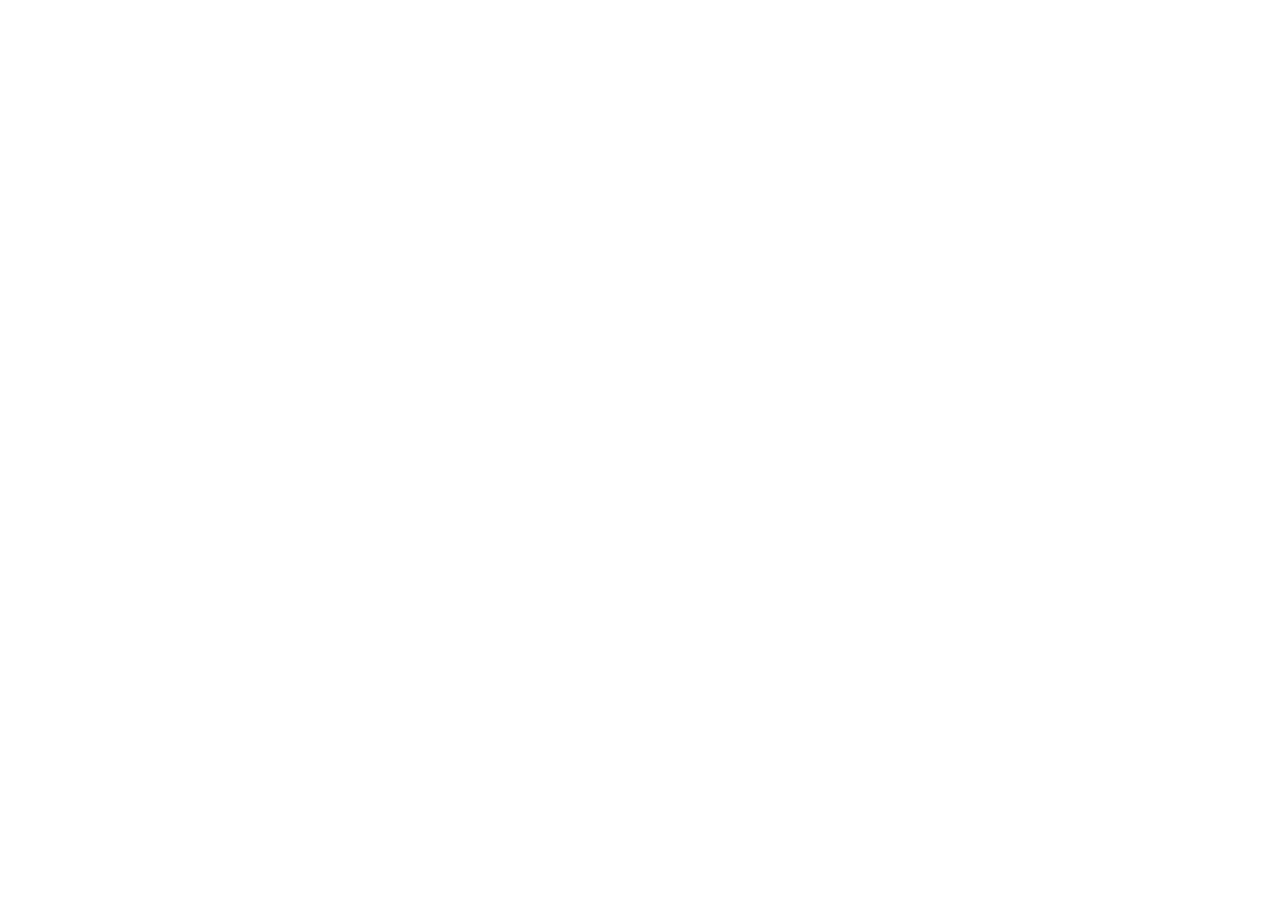
==== index.html @ b8d5f79d "start project" ====
<!DOCTYPE html>
<html lang="en">
<head>
    <meta charset="UTF-8">
    <meta name="viewport" content="width=device-width, initial-scale=1.0">
    <title>movie search</title>
</head>
<body>
    
    <script src="script.js"></script>
</body>
</html>
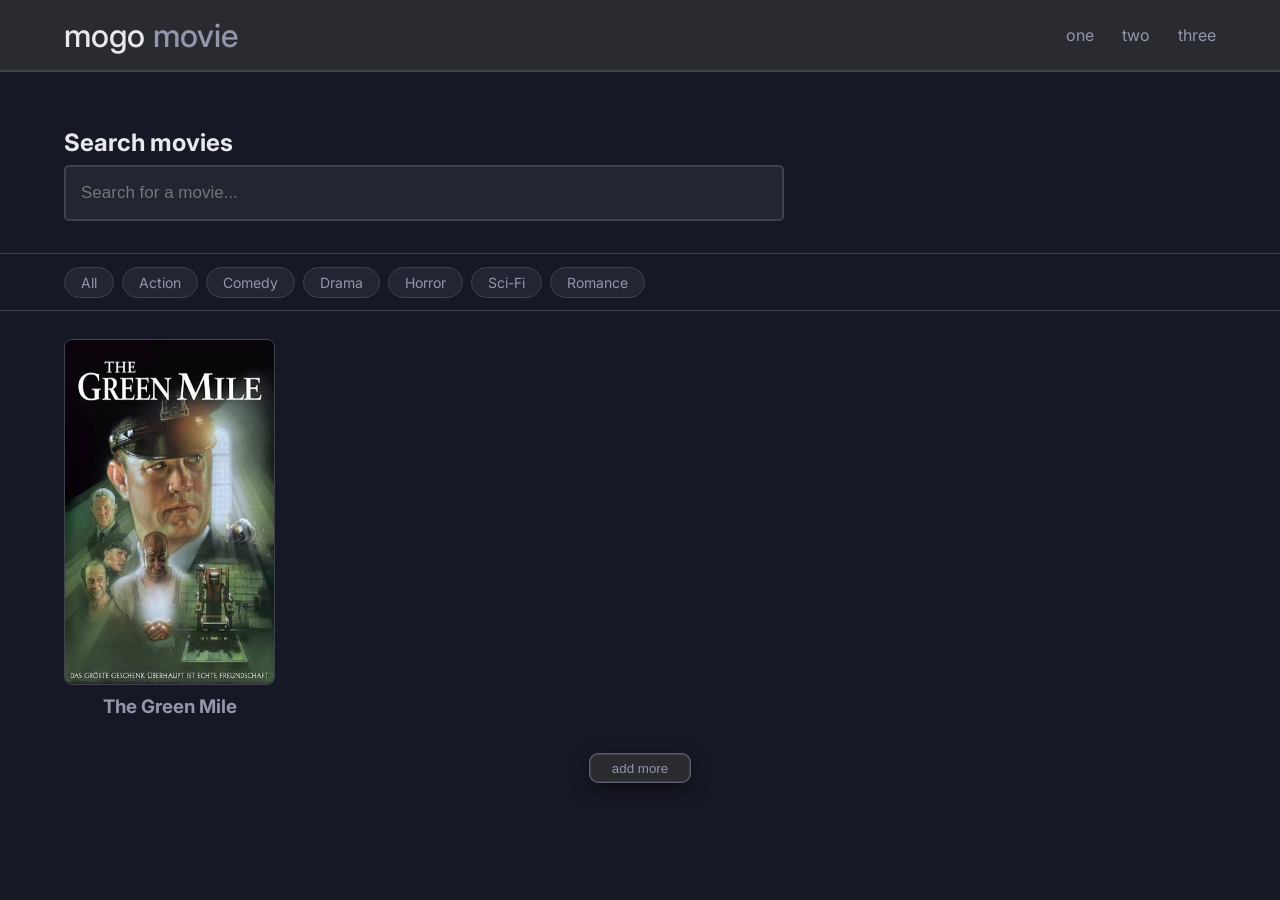
==== commit 8664d920: "middle of project" ====
--- a/index.html
+++ b/index.html
@@ -4,8 +4,66 @@
     <meta charset="UTF-8">
     <meta name="viewport" content="width=device-width, initial-scale=1.0">
     <title>movie search</title>
+    <link rel="stylesheet" href="style.css">
+    <link rel="preconnect" href="https://fonts.googleapis.com">
+    <link rel="preconnect" href="https://fonts.gstatic.com" crossorigin>
+    <link href="https://fonts.googleapis.com/css2?family=Inter:wght@400;500&display=swap" rel="stylesheet">
 </head>
 <body>
+    
+    <header> 
+        <h1 class="logo"><span class="logo-primary">mogo</span> movie</h1>
+        <ul class="nav">
+            <li>one</li>
+            <li>two </li>
+            <li>three</li>
+        </ul>
+    </header>
+    <div class="container">
+        <section class="search">
+            <h1>Search movies</h1>
+            <div class="search-box">
+                <input type="text"  placeholder="Search for a movie..." id="input">
+                <div class="dropdown" >
+                    <!-- <div class="result"> 
+                        <img src="img/greenMile.jpeg" alt="">
+                        <p class="moive-name">green mile</p>
+                        <div class="years"> (1999)</div>
+                    </div> -->
+                </div>   
+            </div>
+        </section>
+    </div>
+
+        <section class="filter-row">
+            <div class="container">
+                <ul class="pills">
+                    <li>All</li>
+                    <li>Action</li>
+                    <li>Comedy</li>
+                    <li>Drama</li>
+                    <li>Horror</li>
+                    <li>Sci-Fi</li>
+                    <li>Romance</li>
+                </ul>
+                <div class="sort"></div>
+                <ul class="sortdrop">
+                </ul>
+            </div>
+        </section>
+    <div class="container movie-container">
+        <section class="movies-grid">
+            <div class="movie-item">
+    <div class="movie-card">
+        <img src="img/greenMile.jpeg" alt="The Green Mile">
+    </div>
+    <h3 class="movie-name">The Green Mile</h3>
+</div>
+        </section>
+        </div>
+        <div class="container-add">
+            <button class="add-more">add more</button>
+        </div>
     
     <script src="script.js"></script>
 </body>
--- a/style.css
+++ b/style.css
@@ -0,0 +1,342 @@
+
+
+:root { 
+  /* Color Tokens */
+  --bg-color: #161826;
+  --card-surface: #232532;
+  --surface-raised: #292b31;
+
+  /* Typography Colors */
+  --text-primary: #e9e9ed;
+  --text-secondary: #9397ab;
+  --text-tertiary: #75798c;
+
+  /* Accent & Interactive */
+  --accent: #9184d9;
+  --accent-light: #b5abfc;
+  --accent-tint: #2b2741;
+
+  /* Borders & Features */
+  --border-color: #3f424d;
+  --feature-ground: #262a60;
+
+  /* Elevations (Borders + Shadows) */
+  --elevation-card: 0 0 0 1px var(--border-color);
+  --elevation-dropdown: 0 0 0 1px #595d6c, 0 6px 18px rgba(0, 0, 0, 0.55);
+  --elevation-modal: 0 0 0 1px var(--text-secondary), 0 16px 40px rgba(0, 0, 0, 0.65);
+
+  /* Layout Dimensions */
+  --header-height: 72px;
+  --search-input-w: 720px;
+  --search-input-h: 56px;
+  --modal-max-w: 880px;
+
+  /* Card Dimensions */
+  --card-media-height: 270px;
+  --card-info-height: 76px;
+  --card-total-height: 346px;
+
+  /* Default Grid System (≥1440px) */
+  --grid-cols: 6;
+  --grid-gap-x: 24px;
+  --grid-gap-y: 40px;
+  --page-gutter: 50px;
+
+  /* Spacing System */
+  --space-hero-pt: 56px;
+  --space-hero-pb: 32px;
+  --space-filter-pb: 28px;
+  --space-meta-pb: 16px;
+  --space-loadmore-mt: 48px;
+
+  /* Overlays */
+  --color-backdrop: rgba(22, 24, 38, 0.72);
+
+      --space-sm: 8px;
+    --space-md: 16px;
+    --space-lg: 24px;
+    --space-xl: 32px;
+    --space-2xl: 48px;
+    --space-3xl: 56px;
+}
+* {
+    padding: 0;
+    margin: 0;
+    box-sizing: border-box;
+    border: none;
+    outline: none;
+}
+body {
+    background-color: var(--bg-color);
+    font-family: 'Inter', system-ui, -apple-system, BlinkMacSystemFont, sans-serif;
+    -webkit-font-smoothing: antialiased;
+    -moz-osx-font-smoothing: grayscale;
+    font-weight: 400;
+    color: var(--text-primary);
+}
+.container {
+    padding: 0 var(--page-gutter);
+}
+header { 
+    display: flex;
+    justify-content: space-between;
+    width: 100%;
+    padding: 0 var(--page-gutter);
+    align-items: center;
+    position: sticky;
+    top: 0;
+    z-index: 3000000;
+    background-color: var(--surface-raised);
+    border-bottom: 2px solid var(--border-color);
+    height: var(--header-height);
+}
+.logo {
+    font-weight: 500;
+    color: var(--text-secondary);
+    span {
+        color: var(--text-primary);
+    }
+}
+header ul {
+        list-style: none;
+        display: flex;
+        gap: var(--space-filter-pb);
+        color: var(--text-secondary);
+            li {
+        cursor: pointer;
+            }
+    }
+.search{
+  padding: var(--space-hero-pt) 0 var(--space-hero-pb);
+  display: flex;
+  position: relative;
+  flex-direction: column;
+}
+.search h1 { 
+  margin-bottom: var(--space-sm);
+  color: var(--text-primary);
+}
+.search input{ 
+    width: var(--search-input-w);
+    height: var(--search-input-h);
+    border-radius: 5px;
+    border: 2px solid var(--border-color);
+    /* margin-bottom: var(--space-sm); */
+    background-color: var(--card-surface);
+    color: var(--text-secondary);
+    font-size: 17px;
+    padding: 15px;
+}
+.search input:hover ,
+.search input:focus {
+  border: 1px solid var(--accent);
+}
+.search-box { 
+  position: relative;
+}
+.search .dropdown { 
+  max-height: calc( 44px * 6 + var(--space-sm)*2);
+  /* height: var(--elevation-dropdown); */
+  width: var(--search-input-w);
+  background-color: var(--surface-raised);
+  border-radius: 5px;
+  position: absolute;
+  top: calc( 100% + 6px);
+  opacity: 0.9;
+  overflow-y: auto;
+  padding: 0;
+  border: none;
+  z-index: 20000;
+  scroll-behavior: smooth;
+  overscroll-behavior: contain;
+
+  /* display: none; */
+}
+.search .dropdown:has(.result) {
+  padding: var(--space-sm);
+  border: 1px solid var(--border-color);
+}
+.search .dropdown .result {
+  height: 44px;
+  width: 100%;
+  display: flex;
+  align-items: center;
+  gap: 10px;
+  padding: 5px;
+}
+.search .dropdown .result img {
+  width: 40px;
+  height: 40px;
+}
+.search .dropdown .result .years { 
+  font-size: 14px;
+
+}
+
+.search .dropdown .result:hover { 
+  background-color: var(--accent-tint);
+
+}
+
+
+
+/* 2. تصميم شكل السكرول بار (Custom Scrollbar) */
+.search .dropdown::-webkit-scrollbar {
+  width: 6px; /* عرض السكرول بار */
+}
+
+.search .dropdown::-webkit-scrollbar-track {
+  background: transparent; /* خلفية المسار شفافة */
+}
+
+.search .dropdown::-webkit-scrollbar-thumb {
+  background-color: var(--border-color); /* لون مقبض السكرول */
+  border-radius: 10px;
+}
+
+.search .dropdown::-webkit-scrollbar-thumb:hover {
+  background-color: var(--text-tertiary); /* لونه لما تقف عليه بالموس */
+}
+
+.filter-row { 
+    display: flex;
+    width: 100%;
+    border-bottom: 1px solid var(--border-color);
+    border-top: 1px solid var(--border-color);
+    margin-bottom: var(--space-filter-pb); }
+
+.filter-row .container {
+    display: flex;
+    justify-content: space-between; 
+    align-items: center;
+    width: 100%;
+    height: 36px;
+    padding: 28px var(--page-gutter);
+    position: relative; 
+}
+
+.filter-row .container ul.pills {
+    list-style: none;
+    display: flex;
+    gap: 8px;
+    align-items: center;
+}
+
+.filter-row .container ul.pills li {
+    padding: 6px 16px;
+    background-color: var(--card-surface);
+    border: 1px solid var(--border-color);
+    border-radius: 20px;
+    font-size: 14px;
+    color: var(--text-secondary);
+    cursor: pointer;
+    transition: all 0.2s ease;
+}
+
+.filter-row .container ul.pills li:hover,
+.filter-row .container ul.pills li.active {
+    background-color: var(--accent-tint);
+    border-color: var(--accent);
+    color: var(--text-primary);
+}
+
+.filter-row .container .sortdrop {
+    position: absolute;
+    right: 0;
+    top: calc(100% + 6px);
+    background-color: var(--surface-raised);
+    border: 1px solid var(--border-color);
+    border-radius: 8px;
+    box-shadow: var(--elevation-dropdown);
+    list-style: none;
+    display: none; 
+    z-index: 10;
+}
+
+.movies-grid { 
+  display: grid;
+  grid-template-columns: repeat(var(--grid-cols), minmax(0, 1fr));
+  column-gap: 24px;
+  row-gap: 40px;
+}
+
+.movie-card { 
+  height: var(--card-total-height); 
+  background-color: var(--card-surface);
+  border-radius: 8px;
+  border: 1px solid var(--border-color); 
+  overflow: hidden; 
+  display: flex;
+  flex-direction: column;
+  transition: all 0.2s ease;
+  cursor: pointer;
+  img {
+    height: 100%;
+  }
+}
+
+.movie-card:hover,
+.movie-card:active { 
+  background-color: var(--accent-tint);
+  border-color: var(--accent);
+  color: var(--text-primary);
+  transform: translateY(-4px); 
+}
+ .movie-name { 
+  color: var(--text-secondary);
+  text-align: center;
+  margin-top: 10px
+}
+.container-add { 
+  width: 100%;
+  height: 100px;
+  display: flex;
+  align-items: center;
+  justify-content: center;
+}
+.add-more { 
+    width: 100px;
+    height: 28px;
+    cursor: pointer;
+    background-color: var(--surface-raised);
+    border: 1px solid var(--border-color);
+    border-radius: 8px;
+    box-shadow: var(--elevation-dropdown);
+    color: var(--text-secondary);
+}
+
+.add-more:hover {
+    background-color: var(--accent-tint);
+    border-color: var(--accent);
+    color: var(--text-primary);
+}
+
+
+@media (max-width: 1439px) {
+  :root {
+    --grid-cols: 5;
+    --page-gutter: 64px;
+  }
+}
+
+@media (max-width: 1199px) {
+  :root {
+    --grid-cols: 4;
+    --page-gutter: 40px;
+  }
+}
+
+@media (max-width: 1023px) {
+  :root {
+    --grid-cols: 3;
+    --page-gutter: 32px;
+  }
+}
+
+@media (max-width: 767px) {
+  :root {
+    --grid-cols: 2;
+    --page-gutter: 20px;
+    --grid-gap-x: 16px;
+  }
+}
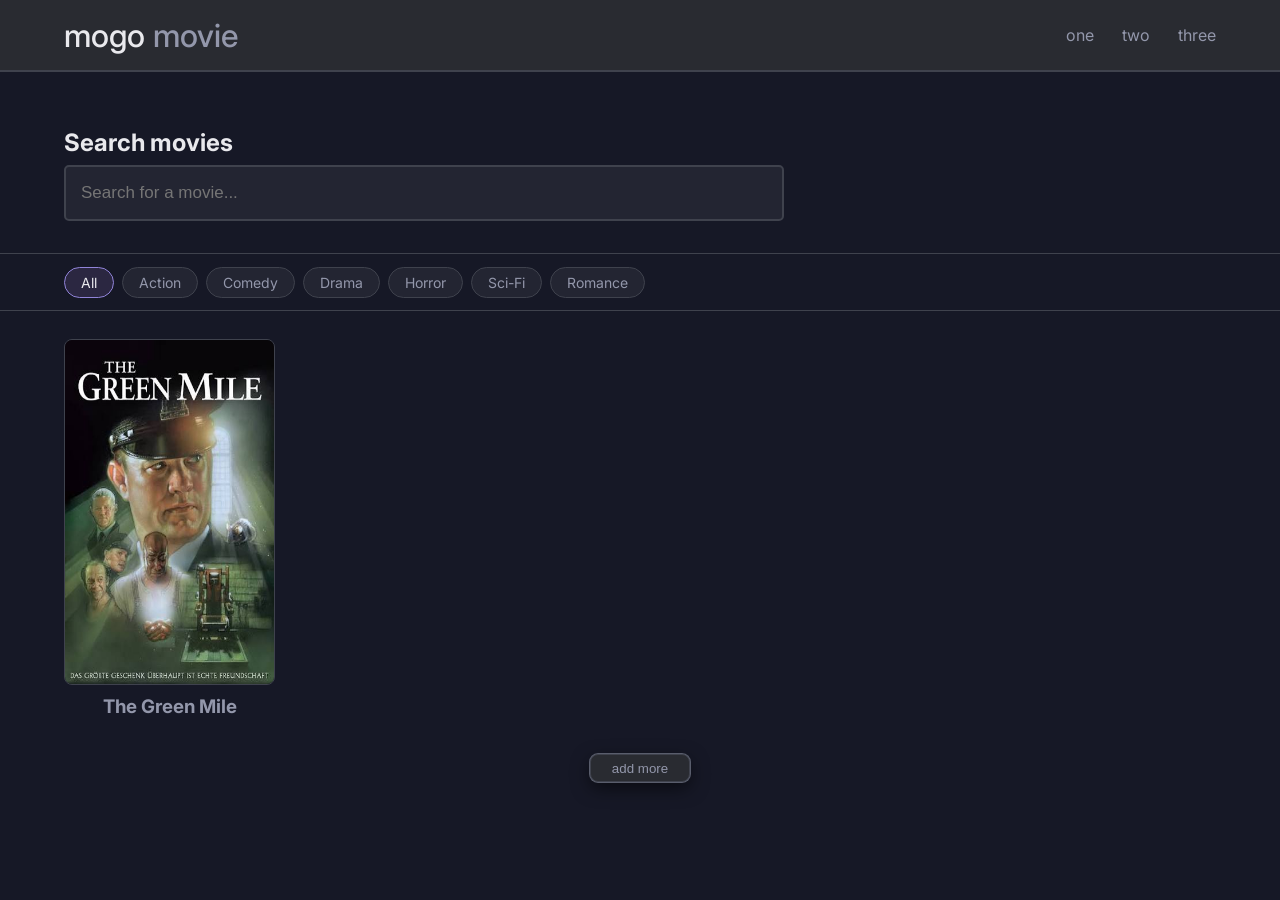
==== commit 17596dba: "filter can used now" ====
--- a/index.html
+++ b/index.html
@@ -38,13 +38,13 @@
         <section class="filter-row">
             <div class="container">
                 <ul class="pills">
-                    <li>All</li>
-                    <li>Action</li>
-                    <li>Comedy</li>
-                    <li>Drama</li>
-                    <li>Horror</li>
-                    <li>Sci-Fi</li>
-                    <li>Romance</li>
+                    <li class="genre-item active" data-genre="">All</li>
+                    <li class="genre-item" data-genre="28">Action</li>
+                    <li class="genre-item" data-genre="35">Comedy</li>
+                    <li class="genre-item" data-genre="18">Drama</li>
+                    <li class="genre-item" data-genre="27">Horror</li>
+                    <li class="genre-item" data-genre="878">Sci-Fi</li>
+                    <li class="genre-item" data-genre="10749">Romance</li>
                 </ul>
                 <div class="sort"></div>
                 <ul class="sortdrop">
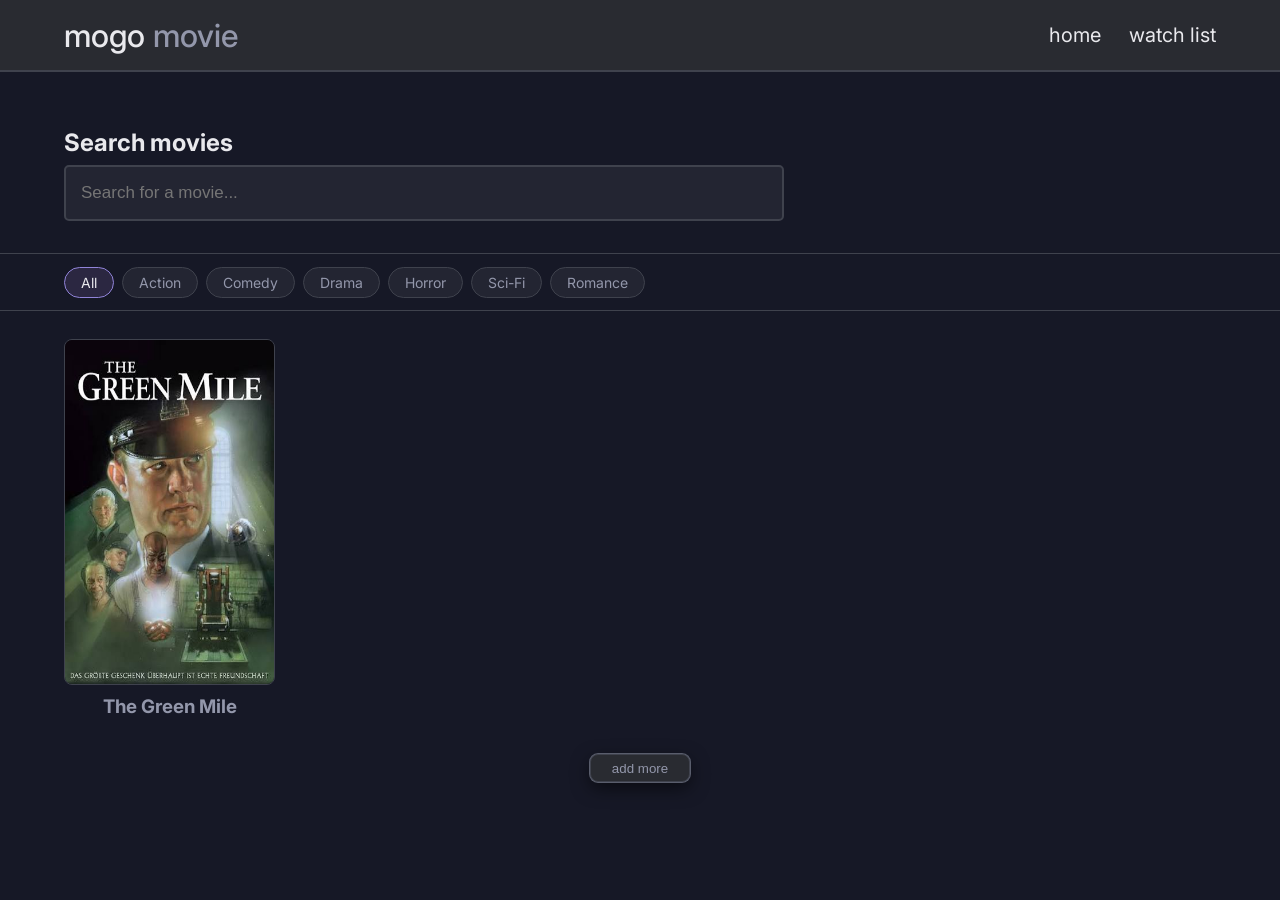
==== commit a84a84dd: "add some files and creat reating page withless details" ====
--- a/index.html
+++ b/index.html
@@ -4,7 +4,7 @@
     <meta charset="UTF-8">
     <meta name="viewport" content="width=device-width, initial-scale=1.0">
     <title>movie search</title>
-    <link rel="stylesheet" href="style.css">
+    <link rel="stylesheet" href="css/style.css">
     <link rel="preconnect" href="https://fonts.googleapis.com">
     <link rel="preconnect" href="https://fonts.gstatic.com" crossorigin>
     <link href="https://fonts.googleapis.com/css2?family=Inter:wght@400;500&display=swap" rel="stylesheet">
@@ -14,9 +14,8 @@
     <header> 
         <h1 class="logo"><span class="logo-primary">mogo</span> movie</h1>
         <ul class="nav">
-            <li>one</li>
-            <li>two </li>
-            <li>three</li>
+            <li><a href="">home</a></li>
+            <li><a href="">watch list</a></li>
         </ul>
     </header>
     <div class="container">
@@ -65,6 +64,6 @@
             <button class="add-more">add more</button>
         </div>
     
-    <script src="script.js"></script>
+    <script src="js/script.js"></script>
 </body>
 </html>
--- a/css/style.css
+++ b/css/style.css
@@ -0,0 +1,371 @@
+
+
+:root { 
+  /* Color Tokens */
+  --bg-color: #161826;
+  --card-surface: #232532;
+  --surface-raised: #292b31;
+
+  /* Typography Colors */
+  --text-primary: #e9e9ed;
+  --text-secondary: #9397ab;
+  --text-tertiary: #75798c;
+
+  /* Accent & Interactive */
+  --accent: #9184d9;
+  --accent-light: #b5abfc;
+  --accent-tint: #2b2741;
+
+  /* Borders & Features */
+  --border-color: #3f424d;
+  --feature-ground: #262a60;
+
+  /* Elevations (Borders + Shadows) */
+  --elevation-card: 0 0 0 1px var(--border-color);
+  --elevation-dropdown: 0 0 0 1px #595d6c, 0 6px 18px rgba(0, 0, 0, 0.55);
+  --elevation-modal: 0 0 0 1px var(--text-secondary), 0 16px 40px rgba(0, 0, 0, 0.65);
+
+  /* Layout Dimensions */
+  --header-height: 72px;
+  --search-input-w: 720px;
+  --search-input-h: 56px;
+  --modal-max-w: 880px;
+
+  /* Card Dimensions */
+  --card-media-height: 270px;
+  --card-info-height: 76px;
+  --card-total-height: 346px;
+
+  /* Default Grid System (≥1440px) */
+  --grid-cols: 6;
+  --grid-gap-x: 24px;
+  --grid-gap-y: 40px;
+  --page-gutter: 50px;
+
+  /* Spacing System */
+  --space-hero-pt: 56px;
+  --space-hero-pb: 32px;
+  --space-filter-pb: 28px;
+  --space-meta-pb: 16px;
+  --space-loadmore-mt: 48px;
+
+  /* Overlays */
+  --color-backdrop: rgba(22, 24, 38, 0.72);
+
+      --space-sm: 8px;
+    --space-md: 16px;
+    --space-lg: 24px;
+    --space-xl: 32px;
+    --space-2xl: 48px;
+    --space-3xl: 56px;
+}
+* {
+    padding: 0;
+    margin: 0;
+    box-sizing: border-box;
+    border: none;
+    outline: none;
+}
+body {
+    background-color: var(--bg-color);
+    font-family: 'Inter', system-ui, -apple-system, BlinkMacSystemFont, sans-serif;
+    -webkit-font-smoothing: antialiased;
+    -moz-osx-font-smoothing: grayscale;
+    font-weight: 400;
+    color: var(--text-primary);
+}
+.container {
+    padding: 0 var(--page-gutter);
+}
+header { 
+    display: flex;
+    justify-content: space-between;
+    width: 100%;
+    padding: 0 var(--page-gutter);
+    align-items: center;
+    position: sticky;
+    top: 0;
+    z-index: 3000000;
+    background-color: var(--surface-raised);
+    border-bottom: 2px solid var(--border-color);
+    height: var(--header-height);
+}
+.logo {
+    font-weight: 500;
+    color: var(--text-secondary);
+    span {
+        color: var(--text-primary);
+    }
+}
+header ul {
+        list-style: none;
+        display: flex;
+        gap: var(--space-filter-pb);
+        color: var(--text-secondary);
+            li {
+        cursor: pointer;
+            a{
+                text-decoration: none;
+            color: var(--text-primary);
+            font-size: 20px;
+            font-weight: 400;
+            }
+            }
+    }
+.search{
+  padding: var(--space-hero-pt) 0 var(--space-hero-pb);
+  display: flex;
+  position: relative;
+  flex-direction: column;
+}
+.search h1 { 
+  margin-bottom: var(--space-sm);
+  color: var(--text-primary);
+}
+.search input{ 
+    width: var(--search-input-w);
+    height: var(--search-input-h);
+    border-radius: 5px;
+    border: 2px solid var(--border-color);
+    /* margin-bottom: var(--space-sm); */
+    background-color: var(--card-surface);
+    color: var(--text-secondary);
+    font-size: 17px;
+    padding: 15px;
+}
+.search input:hover ,
+.search input:focus {
+  border: 1px solid var(--accent);
+}
+.search-box { 
+  position: relative;
+}
+.search .dropdown { 
+  max-height: calc( 44px * 6 + var(--space-sm)*2);
+  /* height: var(--elevation-dropdown); */
+  width: var(--search-input-w);
+  background-color: var(--surface-raised);
+  border-radius: 5px;
+  position: absolute;
+  top: calc( 100% + 6px);
+  opacity: 0.9;
+  overflow-y: auto;
+  padding: 0;
+  border: none;
+  z-index: 20000;
+  scroll-behavior: smooth;
+  overscroll-behavior: contain;
+
+  /* display: none; */
+}
+.search .dropdown:has(.result) {
+  padding: var(--space-sm);
+  border: 1px solid var(--border-color);
+}
+.search .dropdown .result {
+  height: 44px;
+  width: 100%;
+  display: flex;
+  align-items: center;
+  gap: 10px;
+  padding: 5px;
+}
+.search .dropdown .result img {
+  width: 40px;
+  height: 40px;
+}
+.search .dropdown .result .years { 
+  font-size: 14px;
+
+}
+
+.search .dropdown .result:hover { 
+  background-color: var(--accent-tint);
+
+}
+
+
+
+/* 2. تصميم شكل السكرول بار (Custom Scrollbar) */
+.search .dropdown::-webkit-scrollbar {
+  width: 6px; /* عرض السكرول بار */
+}
+
+.search .dropdown::-webkit-scrollbar-track {
+  background: transparent; /* خلفية المسار شفافة */
+}
+
+.search .dropdown::-webkit-scrollbar-thumb {
+  background-color: var(--border-color); /* لون مقبض السكرول */
+  border-radius: 10px;
+}
+
+.search .dropdown::-webkit-scrollbar-thumb:hover {
+  background-color: var(--text-tertiary); /* لونه لما تقف عليه بالموس */
+}
+
+.filter-row { 
+    display: flex;
+    width: 100%;
+    border-bottom: 1px solid var(--border-color);
+    border-top: 1px solid var(--border-color);
+    margin-bottom: var(--space-filter-pb); }
+
+.filter-row .container {
+    display: flex;
+    justify-content: space-between; 
+    align-items: center;
+    width: 100%;
+    height: 36px;
+    padding: 28px var(--page-gutter);
+    position: relative; 
+}
+
+.filter-row .container ul.pills {
+    list-style: none;
+    display: flex;
+    gap: 8px;
+    align-items: center;
+}
+
+.filter-row .container ul.pills li {
+    padding: 6px 16px;
+    background-color: var(--card-surface);
+    border: 1px solid var(--border-color);
+    border-radius: 20px;
+    font-size: 14px;
+    color: var(--text-secondary);
+    cursor: pointer;
+    transition: all 0.2s ease;
+}
+
+.filter-row .container ul.pills li:hover,
+.filter-row .container ul.pills li.active {
+    background-color: var(--accent-tint);
+    border-color: var(--accent);
+    color: var(--text-primary);
+}
+
+.filter-row .container .sortdrop {
+    position: absolute;
+    right: 0;
+    top: calc(100% + 6px);
+    background-color: var(--surface-raised);
+    border: 1px solid var(--border-color);
+    border-radius: 8px;
+    box-shadow: var(--elevation-dropdown);
+    list-style: none;
+    display: none; 
+    z-index: 10;
+}
+
+.movies-grid { 
+  display: grid;
+  grid-template-columns: repeat(var(--grid-cols), minmax(0, 1fr));
+  column-gap: 24px;
+  row-gap: 40px;
+}
+
+.movie-card { 
+  height: var(--card-total-height); 
+  background-color: var(--card-surface);
+  border-radius: 8px;
+  border: 1px solid var(--border-color); 
+  overflow: hidden; 
+  display: flex;
+  flex-direction: column;
+  transition: all 0.2s ease;
+  cursor: pointer;
+  img {
+    height: 100%;
+  }
+}
+
+.movie-card:hover,
+.movie-card:active { 
+  background-color: var(--accent-tint);
+  border-color: var(--accent);
+  color: var(--text-primary);
+  transform: translateY(-4px); 
+}
+ .movie-name { 
+  color: var(--text-secondary);
+  text-align: center;
+  margin-top: 10px
+}
+.container-add { 
+  width: 100%;
+  height: 100px;
+  display: flex;
+  align-items: center;
+  justify-content: center;
+}
+.add-more { 
+    width: 100px;
+    height: 28px;
+    cursor: pointer;
+    background-color: var(--surface-raised);
+    border: 1px solid var(--border-color);
+    border-radius: 8px;
+    box-shadow: var(--elevation-dropdown);
+    color: var(--text-secondary);
+}
+
+.add-more:hover {
+    background-color: var(--accent-tint);
+    border-color: var(--accent);
+    color: var(--text-primary);
+}
+
+
+@media (max-width: 1439px) {
+  :root {
+    --grid-cols: 5;
+    --page-gutter: 64px;
+  }
+}
+
+@media (max-width: 1199px) {
+  :root {
+    --grid-cols: 4;
+    --page-gutter: 40px;
+  }
+}
+
+@media (max-width: 1023px) {
+  :root {
+    --grid-cols: 3;
+    --page-gutter: 32px;
+  }
+}
+
+@media (max-width: 767px) {
+  :root {
+    --grid-cols: 2;
+    --page-gutter: 20px;
+    --grid-gap-x: 16px;
+    --search-input-w : 530px ; 
+  }
+}
+@media (max-width: 500px) {
+  :root {
+    --grid-cols: 2;
+    --page-gutter: 20px;
+    --grid-gap-x: 16px;
+    --search-input-w : 280px ; 
+  }
+  .filter-row .container ul.pills {
+    overflow-x: auto;
+  }
+}
+@media (max-width: 300px) {
+  :root {
+    --grid-cols: 1;
+    --page-gutter: 20px;
+    --grid-gap-x: 16px;
+    --search-input-w : 100% ; 
+  }
+  .filter-row .container ul.pills {
+    overflow-x: auto;
+  }
+}
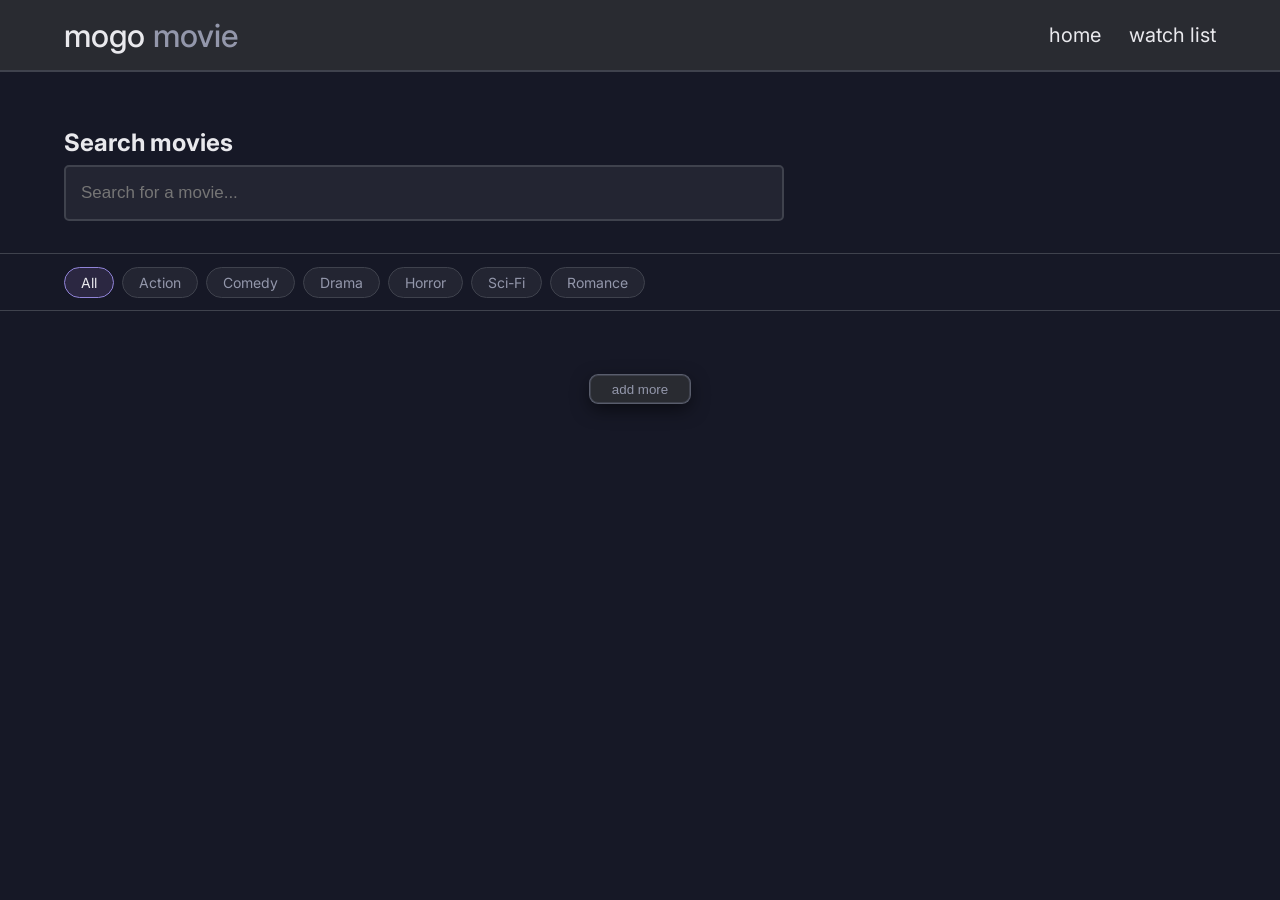
==== commit 8df30f75: "the last of design rate page" ====
--- a/index.html
+++ b/index.html
@@ -52,12 +52,12 @@
         </section>
     <div class="container movie-container">
         <section class="movies-grid">
-            <div class="movie-item">
+            <!-- <div class="movie-item">
     <div class="movie-card">
         <img src="img/greenMile.jpeg" alt="The Green Mile">
     </div>
     <h3 class="movie-name">The Green Mile</h3>
-</div>
+</div> -->
         </section>
         </div>
         <div class="container-add">
